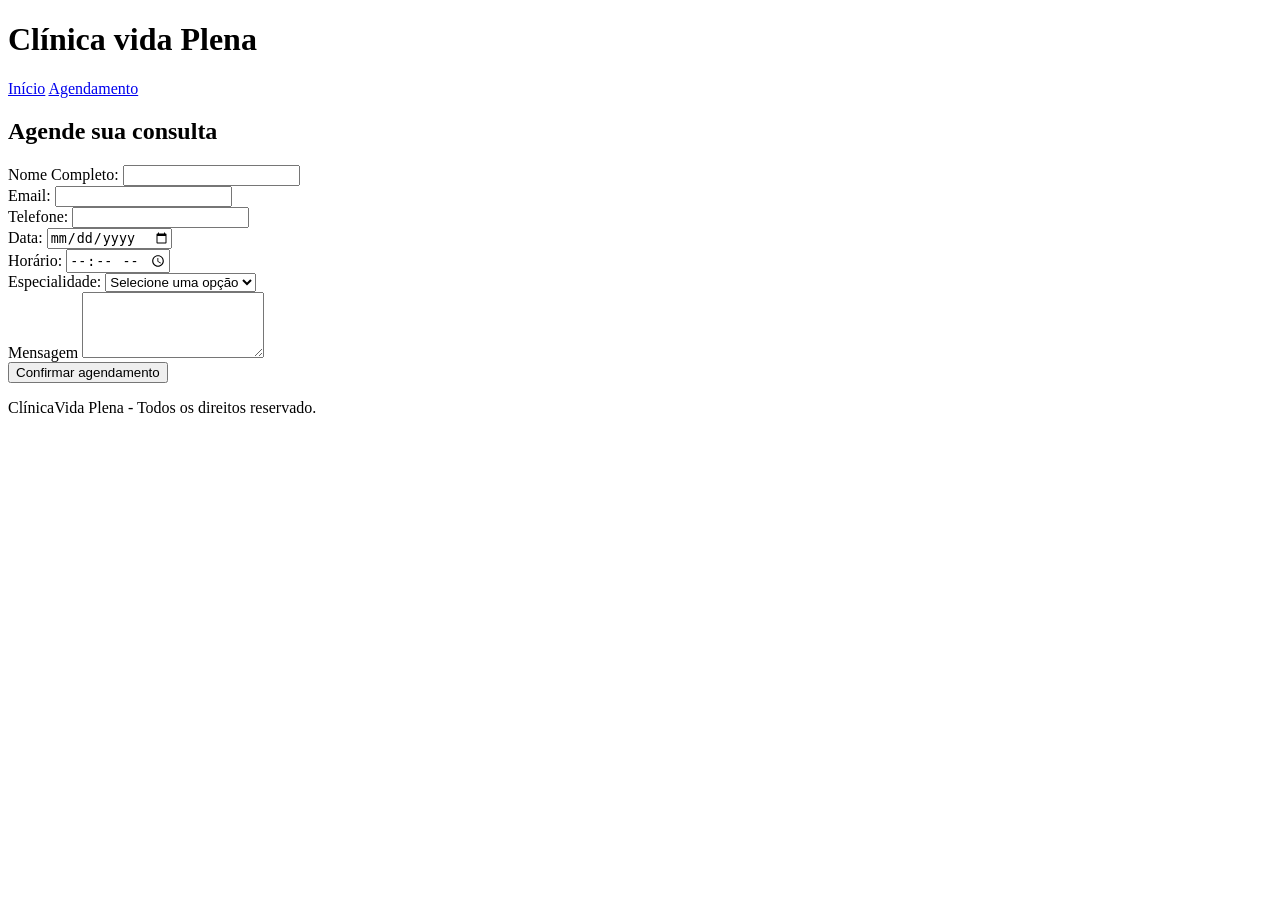
==== agendamento.html @ 1212134a "seletores de tag: tipografia, cor base," ====
<!DOCTYPE html>
<html lang="pt-BR">
<head>
    <meta charset="UTF-8">
    <meta name="viewport" content="width=device-width, initial-scale=1.0">
    <title>Agendamento - Clínica Vida Plena</title>
</head>
<body>
    <header>
    <h1>Clínica vida Plena</h1>
    <nav>
        <a href="index.html">Início</a>
        <a href="agendamento.html">Agendamento</a>
    </nav>
  </header> 
  <main>
    <h2>Agende sua consulta</h2>
    <form action="#" method="post">
        <label for="nome">Nome Completo:</label>
        <input type="text" name="nome" id="nome" required>
        <br> 
        <label for="email">Email:</label>
        <input type="email" name="email" id="email">
        <br> 
        <label for="telefone">Telefone:</label>
        <input type="tel"
         name="telefone"
          id="telefone" 
          required
          inputmode="numeric"
          maxlength="15"
          pattern="(?:\(?[1-9]{2}\)?\s?)?(?:9\d{4}|\d{4})-?\d{4}"
          title="Digte com DD. Ex: (17) 98765 4321 ou 17987654321"
          >
        <br>
        <label for="data">Data:</label>
        <input type="date" name="data" id="data" required>
        <br> 
        <label for="hora">Horário:</label>
        <input type="time" name="hora" id="hora" required>
        <br>
        <label for="especialidade">Especialidade:</label>
       
        <select name="especialidade" id="especialidade" required>
            <option value="">Selecione uma opção</option>
            <option value="Clinico-geral">Cliínico Geral</option>
            <option value="cardiologia">Cardiologia</option>
            <option value="dermatologia">Desmatologia</option>
            <option value="pediatria">Pediatria</option>
        </select>
         <br>
         <label for="mensagem">Mensagem</label>
         <textarea name="mensagem" id="mensagem" rows="4"></textarea>
         <br>
         <button type="submit">Confirmar agendamento</button>
    </form>
  </main>
  <footer>
    <p>
        ClínicaVida Plena - Todos os direitos reservado.
    </p>
  </footer>
</body>
</html>
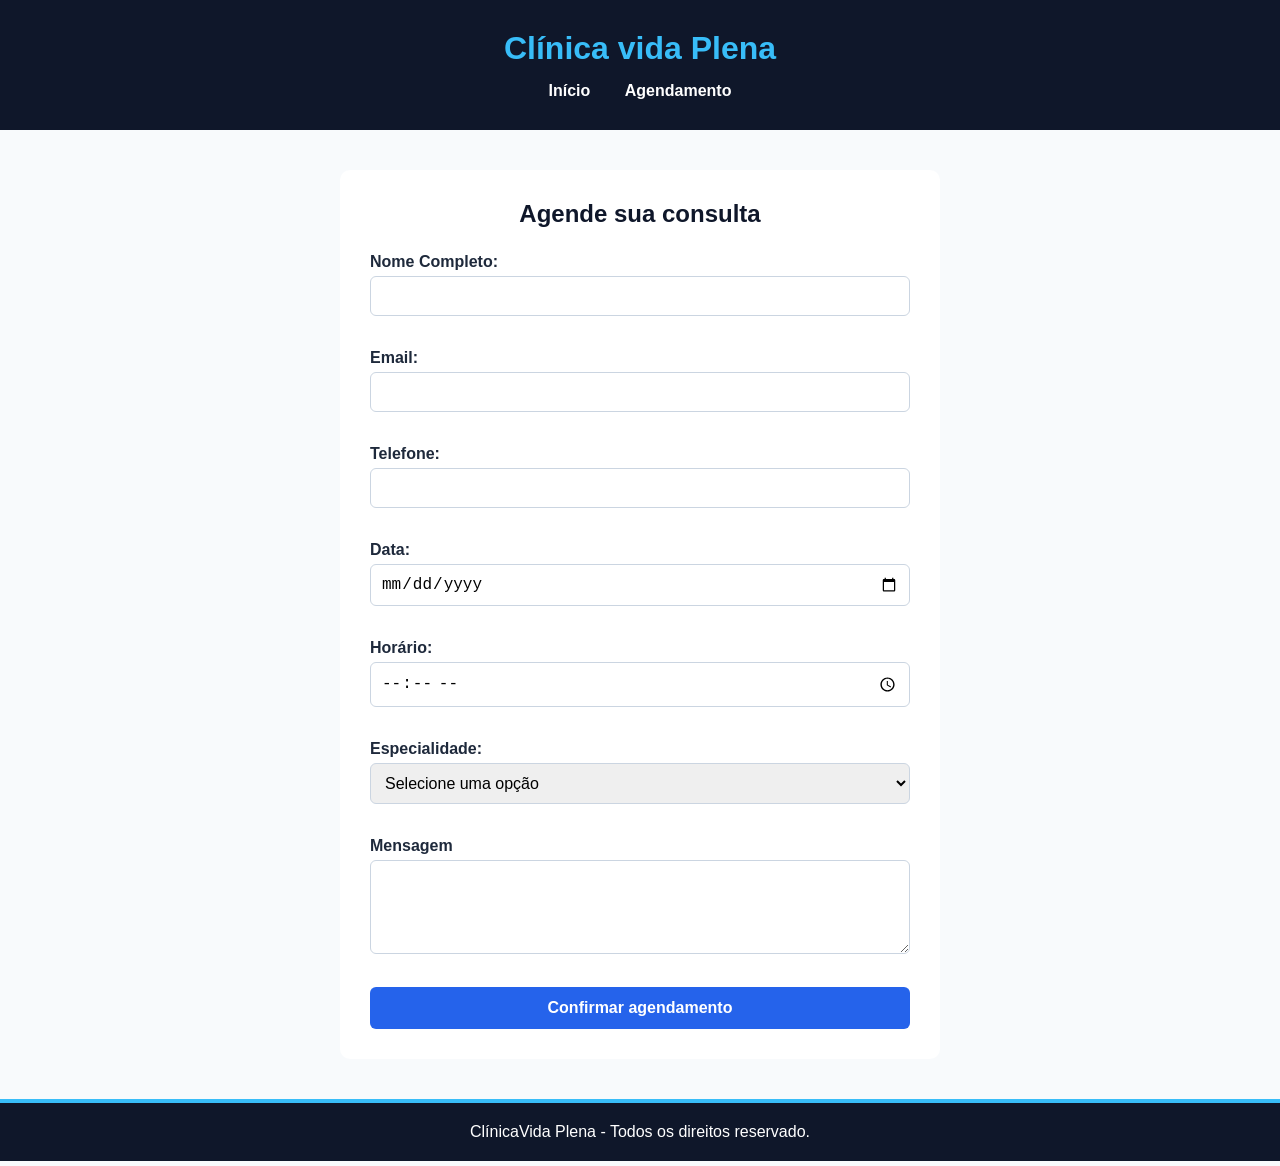
==== commit 53536ba1: ""Aplica seletores de classe e de ID"" ====
--- a/agendamento.html
+++ b/agendamento.html
@@ -4,6 +4,7 @@
     <meta charset="UTF-8">
     <meta name="viewport" content="width=device-width, initial-scale=1.0">
     <title>Agendamento - Clínica Vida Plena</title>
+    <link rel="stylesheet" href="agendamento.css">
 </head>
 <body>
     <header>
--- a/agendamento.css
+++ b/agendamento.css
@@ -0,0 +1,99 @@
+* {
+    margin: 0;
+    padding: 0;
+    box-sizing: border-box;
+}
+
+body {
+    font-family: Arial, Helvetica, sans-serif;
+    background-color: #f8fafc;
+    color: #1e293b;
+}
+
+header {
+    background-color: #0f172a;
+    color: white;
+    padding: 30px;
+    text-align: center;
+}
+
+header h1 {
+    color: #38bdf8;
+    margin-bottom: 15px;
+}
+
+nav a {
+    color: white;
+    text-decoration: none;
+    margin: 0 15px;
+    font-weight: bold;
+}
+
+nav a:hover {
+    color: #38bdf8;
+}
+
+main {
+    width: 600px;
+    max-width: 90%;
+    margin: 40px auto;
+    background-color: white;
+    padding: 30px;
+    border-radius: 10px;
+}
+
+h2 {
+    text-align: center;
+    margin-bottom: 25px;
+    color: #0f172a;
+}
+
+form {
+    display: flex;
+    flex-direction: column;
+}
+
+label {
+    font-weight: bold;
+    margin-bottom: 5px;
+}
+
+input,
+select,
+textarea {
+    padding: 10px;
+    margin-bottom: 15px;
+    border: 1px solid #cbd5e1;
+    border-radius: 6px;
+    font-size: 16px;
+}
+
+input:focus,
+select:focus,
+textarea:focus {
+    border-color: #2563eb;
+    outline: none;
+}
+
+button {
+    background-color: #2563eb;
+    color: white;
+    border: none;
+    padding: 12px;
+    border-radius: 6px;
+    font-size: 16px;
+    font-weight: bold;
+    cursor: pointer;
+}
+
+button:hover {
+    background-color: #0f172a;
+}
+
+footer {
+    background-color: #0f172a;
+    color: white;
+    text-align: center;
+    padding: 20px;
+    border-top: 4px solid #38bdf8;
+}
